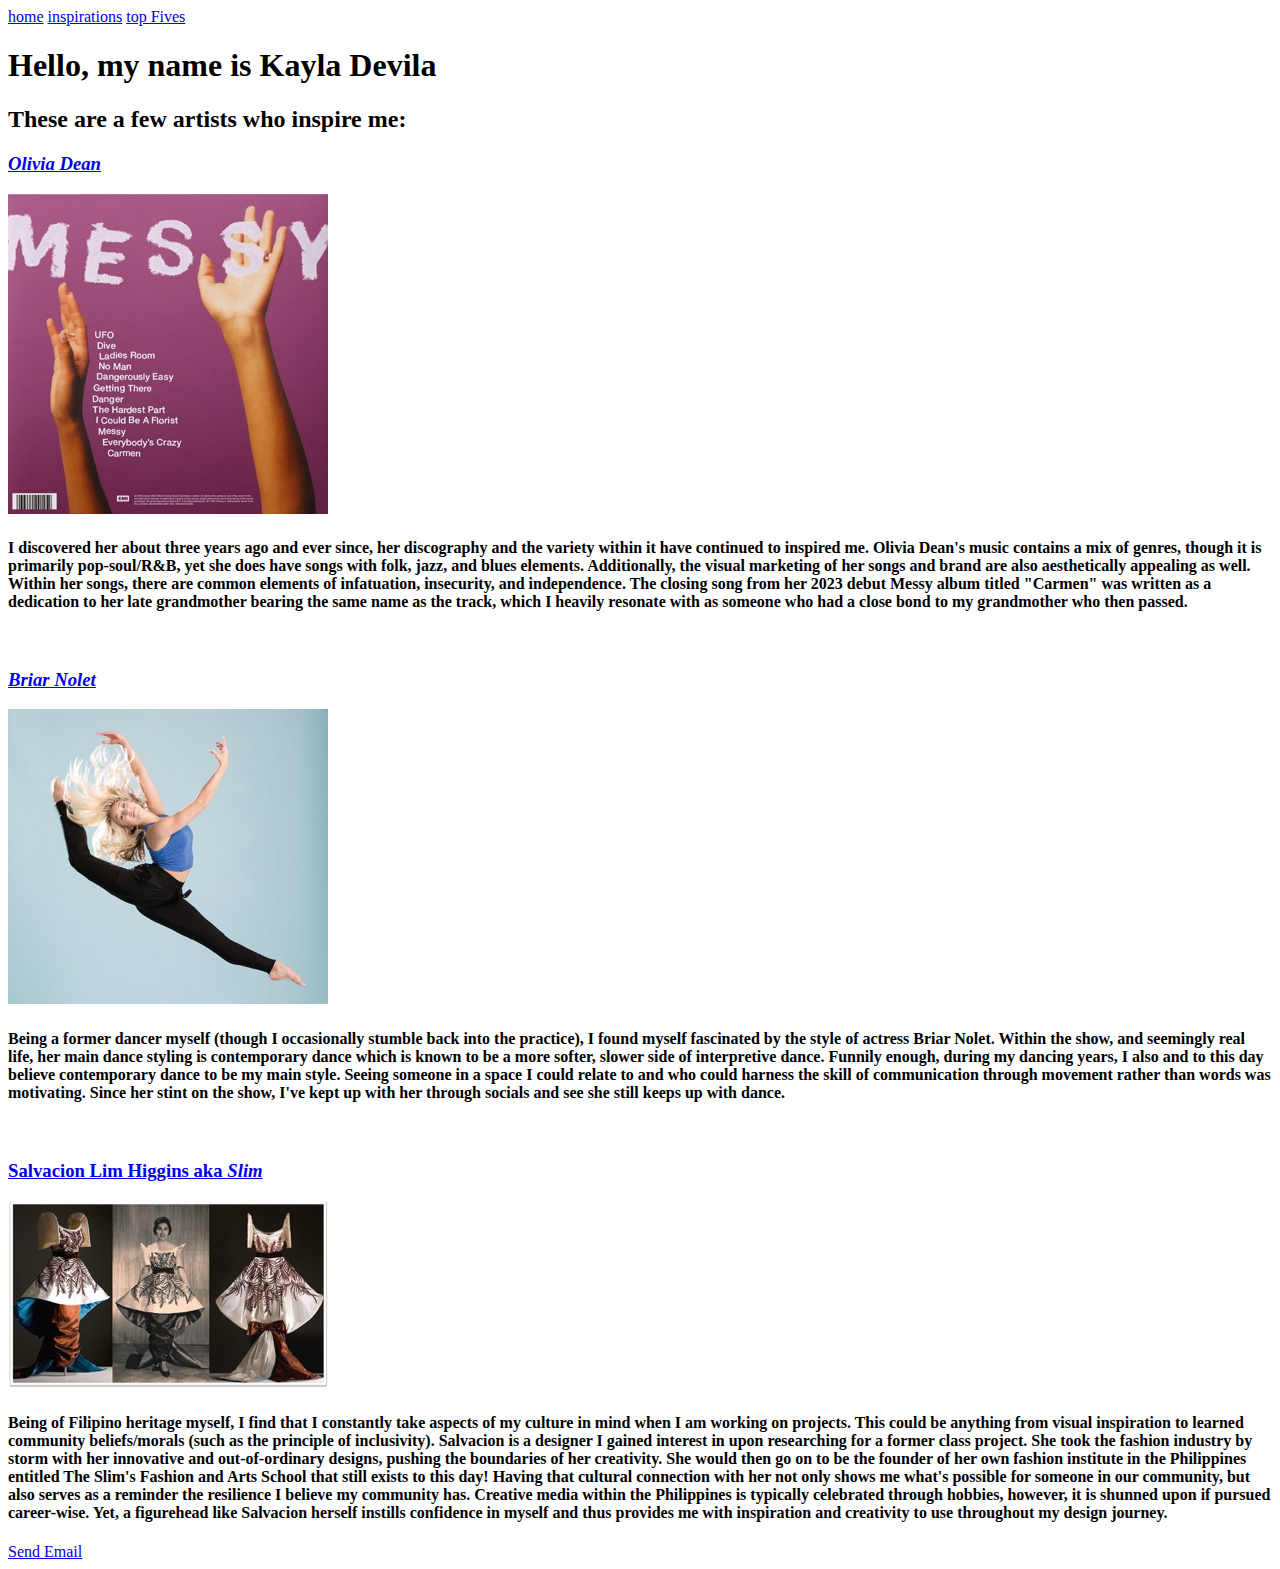
==== kayla_devila_inspirationPage2/inspiration.html @ b459fa9f "commit" ====
<!DOCTYPE html>
<html lang="en">
<head>
        <meta charset="UTF-8">
        <title>Artists who Inspire My Creativity</title>
 </head>
    <body>
<header>
    <nav>
        <a href="../index.html">home</a>
        <a href="inspiration.html">inspirations</a>
        <a href="../kayla_devila_topFivePage2/topFive.html">top Fives</a>
    </nav>
<h1>Hello, my name is Kayla Devila</h1>
</header>

<h2>These are a few artists who inspire me:</h2>
        <a href="https://music.youtube.com/playlist?list=OLAK5uy_k61Xk8gxpYwTb9NeJIfIQojHG-gYarBp8"><h3><em>Olivia Dean</em></h3></a>
            <img src="img/messy.jpeg" alt="Olivia Dean 'Messy' album track list with artist's hands reaching out against purple background">
             <h4>I discovered her about three years ago and ever since, her discography and the variety within it have continued to inspired me. Olivia Dean's music
                contains a mix of genres, though it is primarily pop-soul/R&B, yet she does have songs with folk, jazz, and blues elements. Additionally, the visual
                marketing of her songs and brand are also aesthetically appealing as well. Within her songs, there are common elements of infatuation, insecurity, and independence.
                The closing song from her 2023 debut Messy album titled "Carmen" was written as a dedication to her late grandmother bearing the same name as the track, which I heavily
                resonate with as someone who had a close bond to my grandmother who then passed. </h4>
        <br>
        <a href="https://www.instagram.com/briarnolet/"><h3><em>Briar Nolet</em></h3></a>

            <img src="img/briar.jpeg" alt="Briar Nolet photographed in contemporary jump pose against blue background">
             <h4>Being a former dancer myself (though I occasionally stumble back into the practice), I found myself fascinated by the
                style of actress Briar Nolet. Within the show, and seemingly real life, her main dance styling is contemporary dance
                which is known to be a more softer, slower side of interpretive dance. Funnily enough, during my dancing years, I also
                and to this day believe contemporary dance to be my main style. Seeing someone in a space I could relate to and who could
                harness the skill of communication through movement rather than words was motivating. Since her stint on the show, I've kept
                up with her through socials and see she still keeps up with dance.</h4>
        <br>
        <a href="https://www.slimsfashion.com/our-founder.html"><h3>Salvacion Lim Higgins aka <em>Slim</em></h3></a>

            <img src="img/dresses.jpeg" alt="Traditional Filipiniana dresses designed by Salvacion in a row of three">
             <h4>Being of Filipino heritage myself, I find that I constantly take aspects of my culture in mind when I am working on projects.
                This could be anything from visual inspiration to learned community beliefs/morals (such as the principle of inclusivity).
                Salvacion is a designer I gained interest in upon researching for a former class project. She took the fashion industry by storm
                with her innovative and out-of-ordinary designs, pushing the boundaries of her creativity. She would then go on to be the founder
                of her own fashion institute in the Philippines entitled The Slim's Fashion and Arts School that still exists to this day!
                Having that cultural connection with her not only shows me what's possible for someone in our community, but also serves as a reminder
                the resilience I believe my community has. Creative media within the Philippines is typically celebrated through hobbies, however, it is
                shunned upon if pursued career-wise. Yet, a figurehead like Salvacion herself instills confidence in myself and thus provides me with inspiration
                and creativity to use throughout my design journey.</h4>

<footer>
    <a href="mailto:kdevila@sfsu.edu">Send Email</a>
</footer>
    </body>
</html>
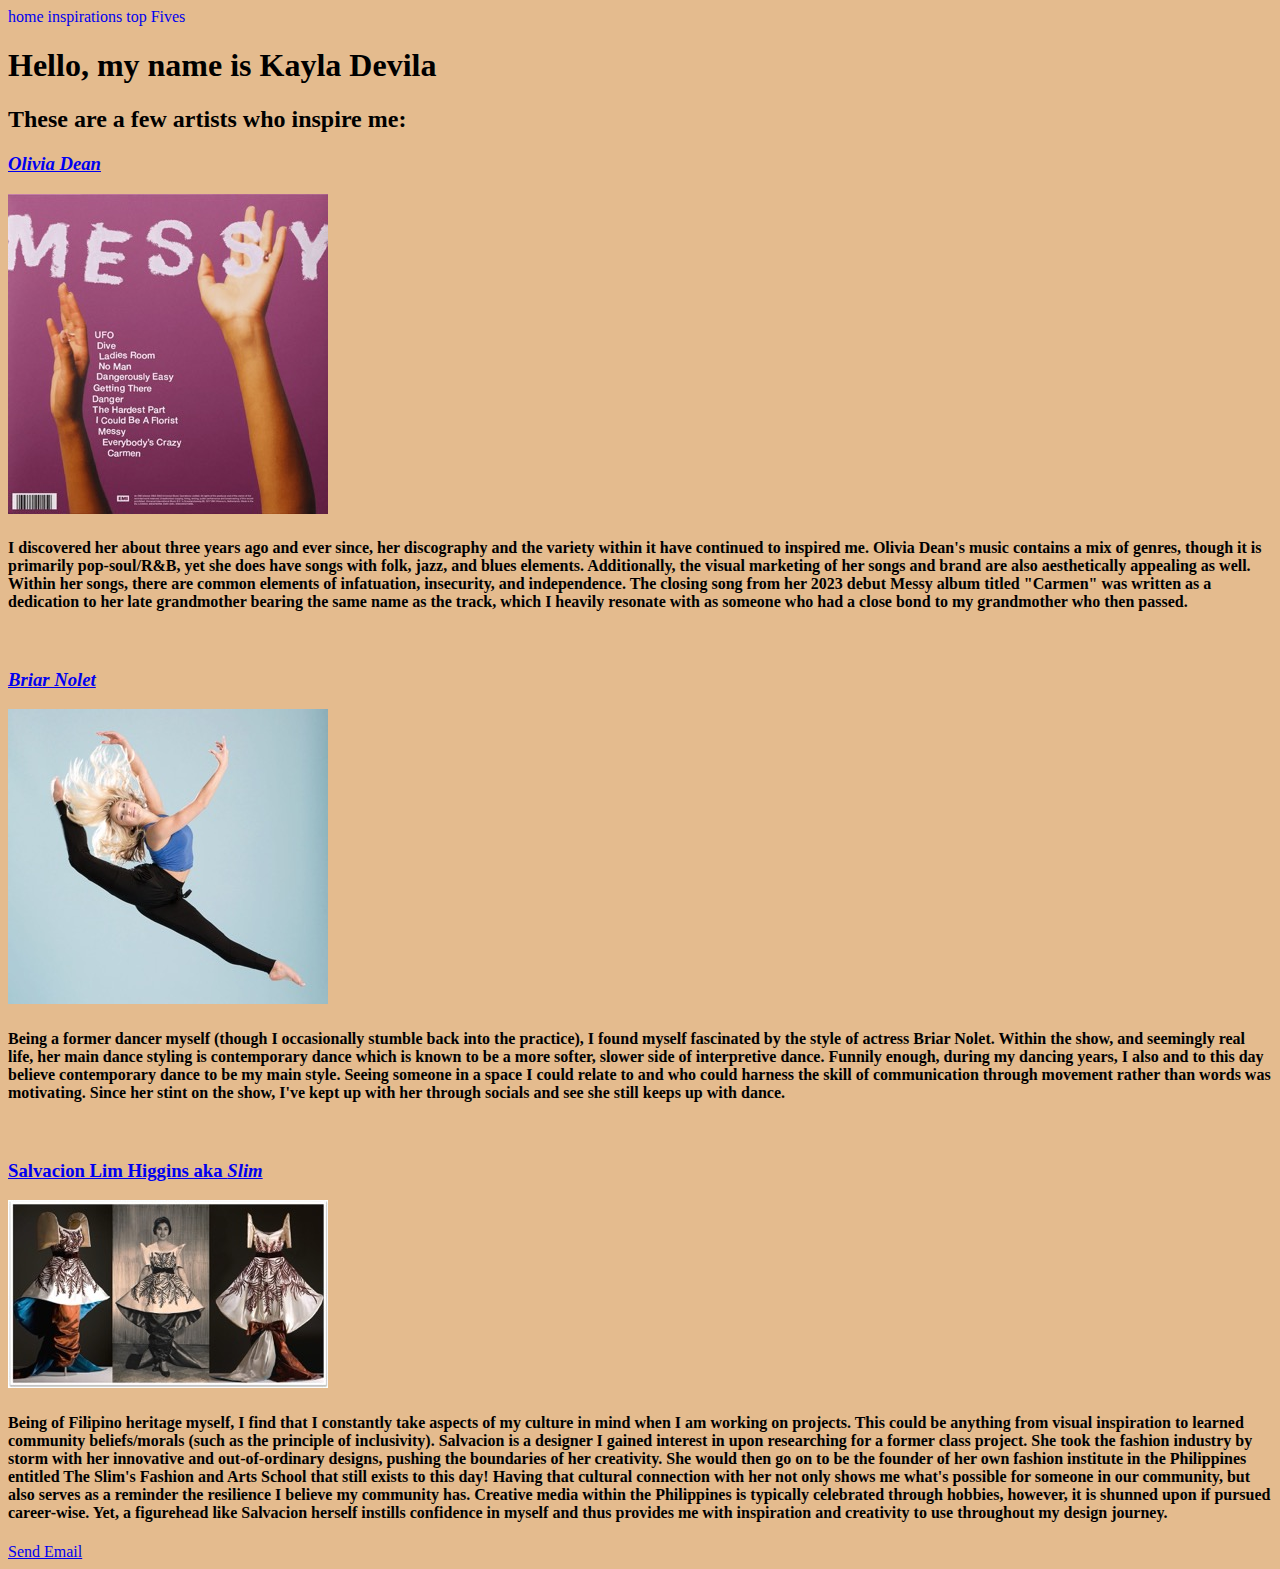
==== commit 34a64ff7: "commit" ====
--- a/kayla_devila_inspirationPage2/inspiration.html
+++ b/kayla_devila_inspirationPage2/inspiration.html
@@ -3,6 +3,7 @@
 <head>
         <meta charset="UTF-8">
         <title>Artists who Inspire My Creativity</title>
+        <link rel="stylesheet" href="../css/style.css">
  </head>
     <body>
 <header>
--- a/css/style.css
+++ b/css/style.css
@@ -0,0 +1,7 @@
+body{
+    background-color: #E4BB8E;
+}
+
+nav a{
+    text-decoration: none;
+}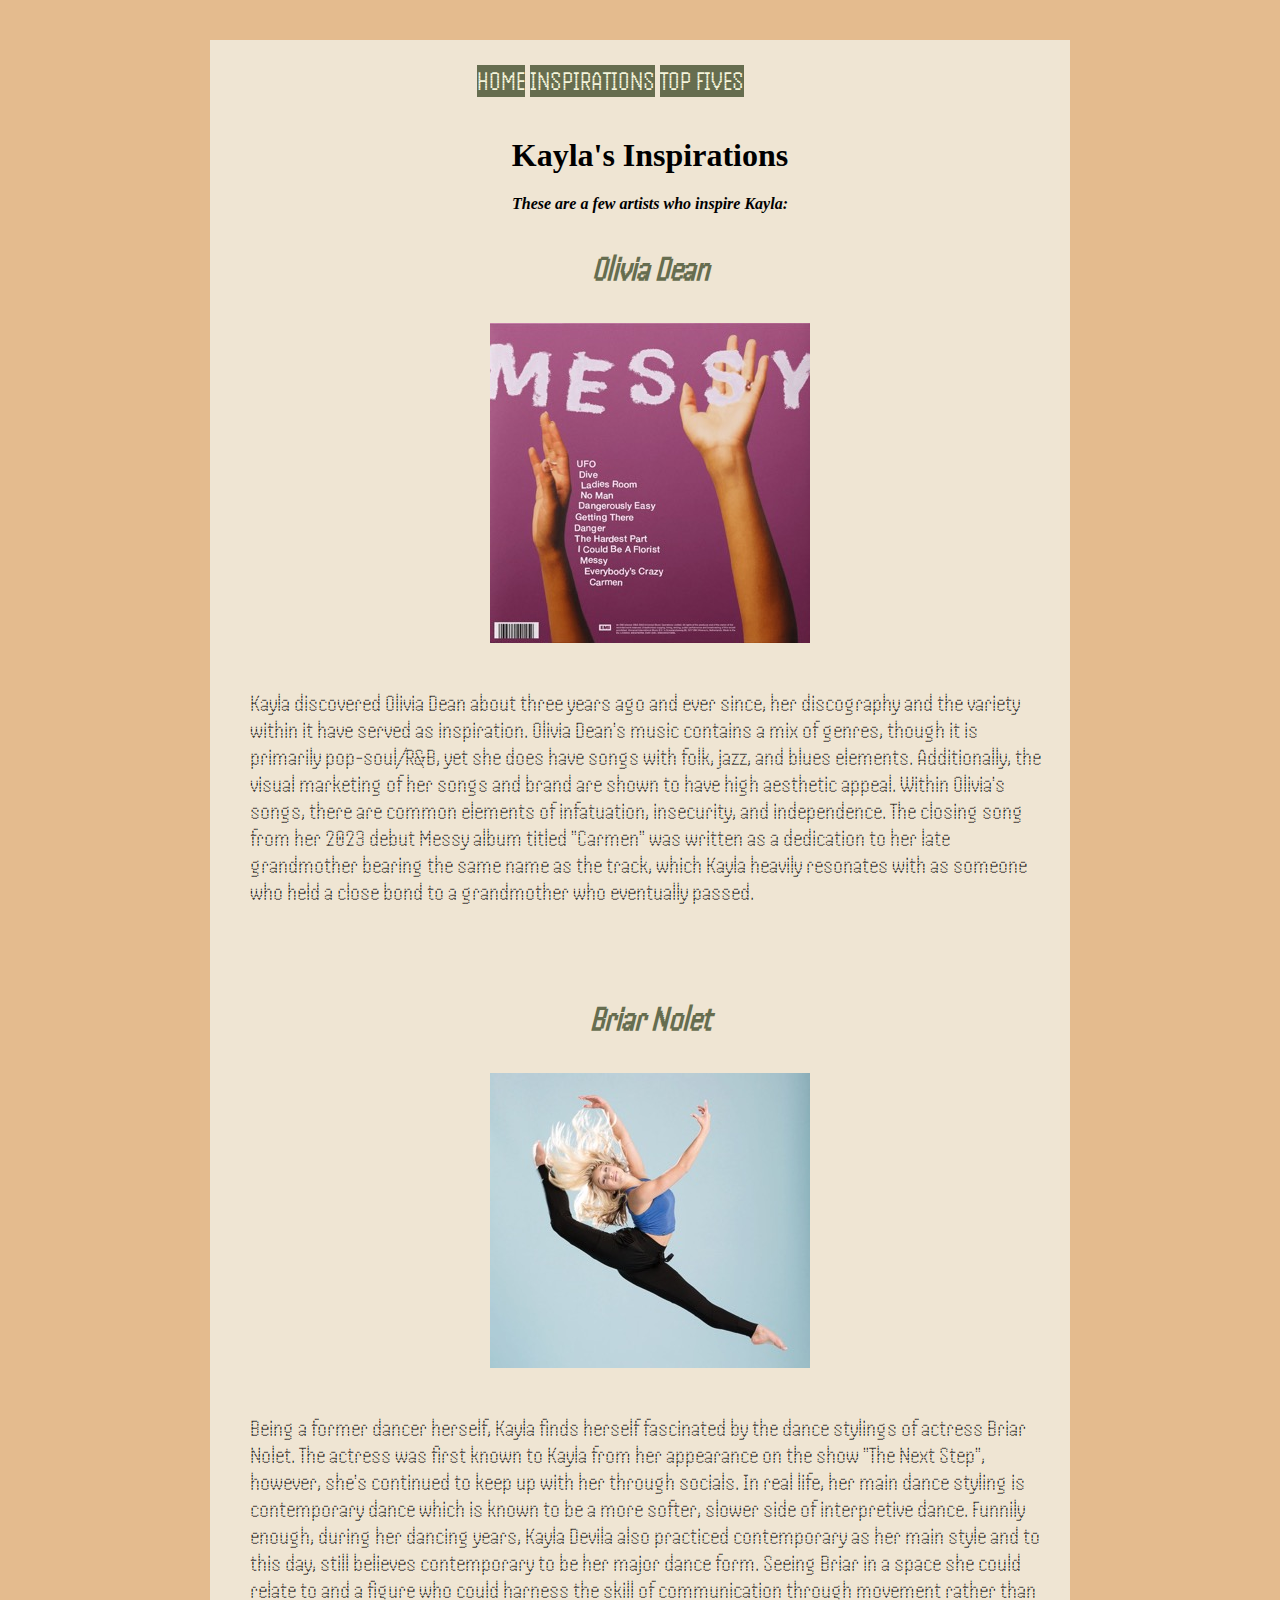
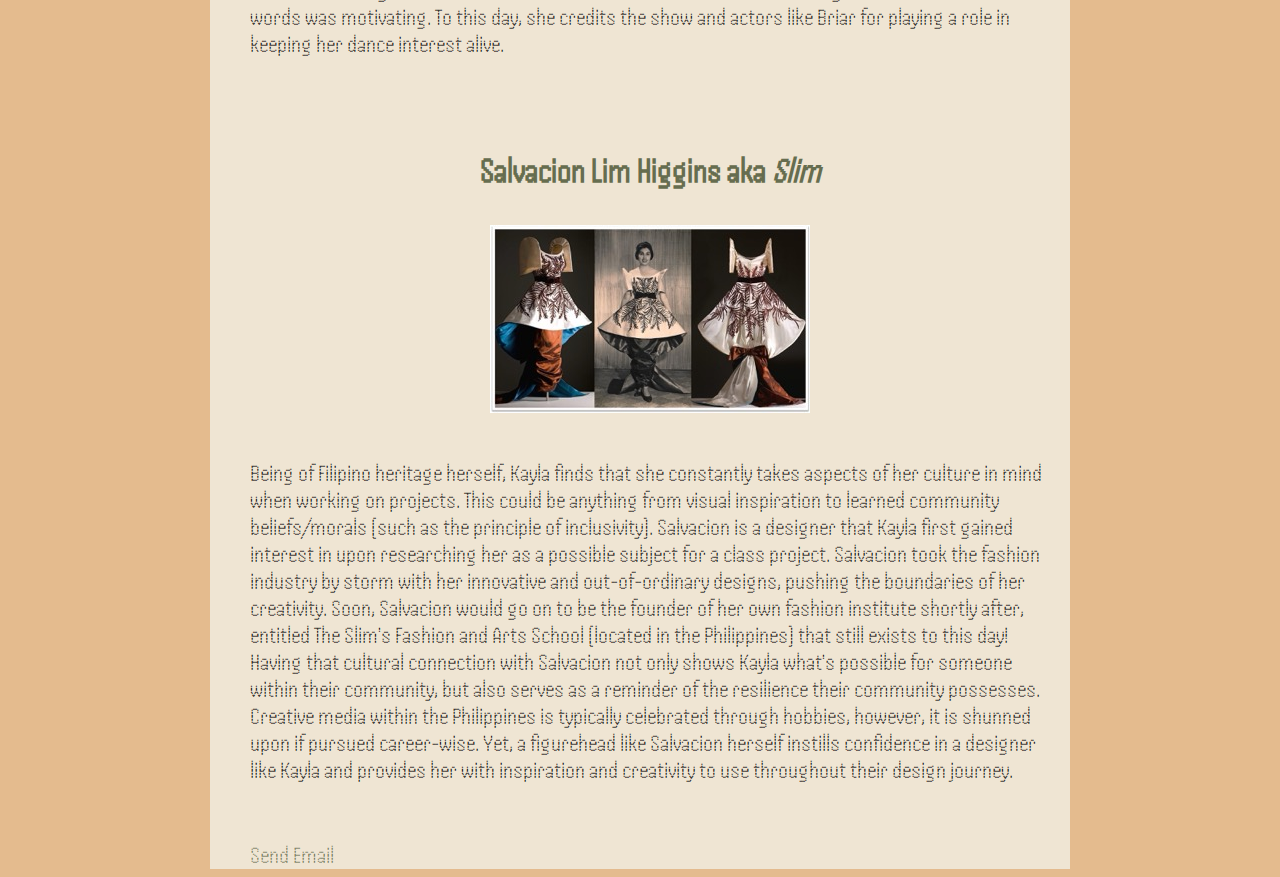
==== commit 8ad702ec: "commit" ====
--- a/kayla_devila_inspirationPage2/inspiration.html
+++ b/kayla_devila_inspirationPage2/inspiration.html
@@ -4,51 +4,64 @@
         <meta charset="UTF-8">
         <title>Artists who Inspire My Creativity</title>
         <link rel="stylesheet" href="../css/style.css">
+        <link rel="stylesheet" href="css/style.css">
+    <link rel="preconnect" href="https://fonts.googleapis.com">
+    <link rel="preconnect" href="https://fonts.gstatic.com" crossorigin>
+    <link href="https://fonts.googleapis.com/css2?family=Handjet:wght@100..900&display=swap" rel="stylesheet">
  </head>
     <body>
+<div class="panel">
 <header>
     <nav>
         <a href="../index.html">home</a>
         <a href="inspiration.html">inspirations</a>
         <a href="../kayla_devila_topFivePage2/topFive.html">top Fives</a>
     </nav>
-<h1>Hello, my name is Kayla Devila</h1>
+<h1>Kayla's Inspirations</h1>
 </header>
 
-<h2>These are a few artists who inspire me:</h2>
-        <a href="https://music.youtube.com/playlist?list=OLAK5uy_k61Xk8gxpYwTb9NeJIfIQojHG-gYarBp8"><h3><em>Olivia Dean</em></h3></a>
+<h2><em><center>These are a few artists who inspire Kayla:</center></em></h2>
+
+<div class="imgc">
+        <a class="inspo" href="https://music.youtube.com/playlist?list=OLAK5uy_k61Xk8gxpYwTb9NeJIfIQojHG-gYarBp8"><h3><em>Olivia Dean</em></h3></a>
             <img src="img/messy.jpeg" alt="Olivia Dean 'Messy' album track list with artist's hands reaching out against purple background">
-             <h4>I discovered her about three years ago and ever since, her discography and the variety within it have continued to inspired me. Olivia Dean's music
+    </div>
+             <h5>Kayla discovered Olivia Dean about three years ago and ever since, her discography and the variety within it have served as inspiration. Olivia Dean's music
                 contains a mix of genres, though it is primarily pop-soul/R&B, yet she does have songs with folk, jazz, and blues elements. Additionally, the visual
-                marketing of her songs and brand are also aesthetically appealing as well. Within her songs, there are common elements of infatuation, insecurity, and independence.
-                The closing song from her 2023 debut Messy album titled "Carmen" was written as a dedication to her late grandmother bearing the same name as the track, which I heavily
-                resonate with as someone who had a close bond to my grandmother who then passed. </h4>
+                marketing of her songs and brand are shown to have high aesthetic appeal. Within Olivia's songs, there are common elements of infatuation, insecurity, and independence.
+                The closing song from her 2023 debut Messy album titled "Carmen" was written as a dedication to her late grandmother bearing the same name as the track, which Kayla heavily
+                resonates with as someone who held a close bond to a grandmother who eventually passed. </h5>
+                <br>
+    
+<div class="imgc">
+        <a class="inspo" href="https://www.instagram.com/briarnolet/"><h3><em>Briar Nolet</em></h3></a>
+            <img src="img/briar.jpeg" alt="Briar Nolet photographed in contemporary jump pose against blue background">
+     </div>
+             <h5>Being a former dancer herself, Kayla finds herself fascinated by the dance stylings of actress Briar Nolet. The actress was first known to Kayla from her appearance on the show "The Next Step",
+                however, she's continued to keep up with her through socials. In real life, her main dance styling is contemporary dance
+                which is known to be a more softer, slower side of interpretive dance. Funnily enough, during her dancing years, Kayla Devila also practiced contemporary as her main style and to this day, still
+                believes contemporary to be her major dance form. Seeing Briar in a space she could relate to and a figure who could
+                harness the skill of communication through movement rather than words was motivating. To this day, she credits the show and actors like Briar for playing a role in keeping her dance interest alive.</h5>
         <br>
-        <a href="https://www.instagram.com/briarnolet/"><h3><em>Briar Nolet</em></h3></a>
 
-            <img src="img/briar.jpeg" alt="Briar Nolet photographed in contemporary jump pose against blue background">
-             <h4>Being a former dancer myself (though I occasionally stumble back into the practice), I found myself fascinated by the
-                style of actress Briar Nolet. Within the show, and seemingly real life, her main dance styling is contemporary dance
-                which is known to be a more softer, slower side of interpretive dance. Funnily enough, during my dancing years, I also
-                and to this day believe contemporary dance to be my main style. Seeing someone in a space I could relate to and who could
-                harness the skill of communication through movement rather than words was motivating. Since her stint on the show, I've kept
-                up with her through socials and see she still keeps up with dance.</h4>
-        <br>
-        <a href="https://www.slimsfashion.com/our-founder.html"><h3>Salvacion Lim Higgins aka <em>Slim</em></h3></a>
-
+<div class="imgc">
+        <a class="inspo" href="https://www.slimsfashion.com/our-founder.html"><h3>Salvacion Lim Higgins aka <em>Slim</em></h3></a>
             <img src="img/dresses.jpeg" alt="Traditional Filipiniana dresses designed by Salvacion in a row of three">
-             <h4>Being of Filipino heritage myself, I find that I constantly take aspects of my culture in mind when I am working on projects.
+    </div>
+             <h5>Being of Filipino heritage herself, Kayla finds that she constantly takes aspects of her culture in mind when working on projects.
                 This could be anything from visual inspiration to learned community beliefs/morals (such as the principle of inclusivity).
-                Salvacion is a designer I gained interest in upon researching for a former class project. She took the fashion industry by storm
-                with her innovative and out-of-ordinary designs, pushing the boundaries of her creativity. She would then go on to be the founder
-                of her own fashion institute in the Philippines entitled The Slim's Fashion and Arts School that still exists to this day!
-                Having that cultural connection with her not only shows me what's possible for someone in our community, but also serves as a reminder
-                the resilience I believe my community has. Creative media within the Philippines is typically celebrated through hobbies, however, it is
-                shunned upon if pursued career-wise. Yet, a figurehead like Salvacion herself instills confidence in myself and thus provides me with inspiration
-                and creativity to use throughout my design journey.</h4>
+                Salvacion is a designer that Kayla first gained interest in upon researching her as a possible subject for a class project. Salvacion took the fashion industry by storm
+                with her innovative and out-of-ordinary designs, pushing the boundaries of her creativity. Soon, Salvacion would go on to be the founder
+                of her own fashion institute shortly after, entitled The Slim's Fashion and Arts School (located in the Philippines) that still exists to this day!
+                Having that cultural connection with Salvacion not only shows Kayla what's possible for someone within their community, but also serves as a reminder
+                of the resilience their community possesses. Creative media within the Philippines is typically celebrated through hobbies, however, it is
+                shunned upon if pursued career-wise. Yet, a figurehead like Salvacion herself instills confidence in a designer like Kayla and provides her with inspiration
+                and creativity to use throughout their design journey.</h5>
+<br>
 
 <footer>
-    <a href="mailto:kdevila@sfsu.edu">Send Email</a>
+    <a class="foot" href="mailto:kdevila@sfsu.edu">Send Email</a>
 </footer>
+</div>
     </body>
 </html>--- a/css/style.css
+++ b/css/style.css
@@ -1,7 +1,91 @@
+
 body{
     background-color: #E4BB8E;
 }
 
+/*NAVIGATION*/
+nav{
+/*font look*/
+    font-family: "Handjet", sans-serif;
+    font-weight: 400;
+    font-style: normal;
+    text-align: center;
+    font-size: 28px;
+    text-transform: uppercase;
+/*visual adjustments*/
+    top: 0%;
+    margin: auto;
+    width: 100%;
+    padding-top: 25px;
+    margin: 40px 10px 40px 10px;
+    max-width: 700px;
+}
 nav a{
+    display: flex-box;
+    background-color: #666D4F;
     text-decoration: none;
-}+    color:beige;
+    
+}
+ul{
+list-style-type: none;
+}
+
+li{
+display: inline;
+}
+/*NAVIGATION*/
+
+
+/*div panel background*/
+.panel{
+    background-color:#efe5d3;
+    margin:auto;
+    padding-left: 40px;
+    padding-right: 20px;
+    max-width: 800px;
+}
+
+/*to center images*/
+.imgc{
+text-align: center;
+}
+
+/*gif*/
+.gif{
+display:inline-block;
+max-width: 40px;
+}
+
+/*text on page*/
+h1{
+text-align: center;
+}
+
+h2{
+font-size: 16px;
+}
+
+h5{
+    font-family: "Handjet", sans-serif;
+    font-weight: 300;
+    font-size: 24px;
+    font-style: normal;
+}
+
+.foot{
+font-family: "Handjet", sans-serif;
+font-weight: 300;
+font-size: 24px;
+text-decoration: none;
+color: #666D4F;
+}
+
+/*inspiration images*/
+.inspo{
+font-family: "Handjet", sans-serif;
+font-weight: 600;
+font-size: 30px;
+text-decoration: none;
+color: #666D4F;
+}
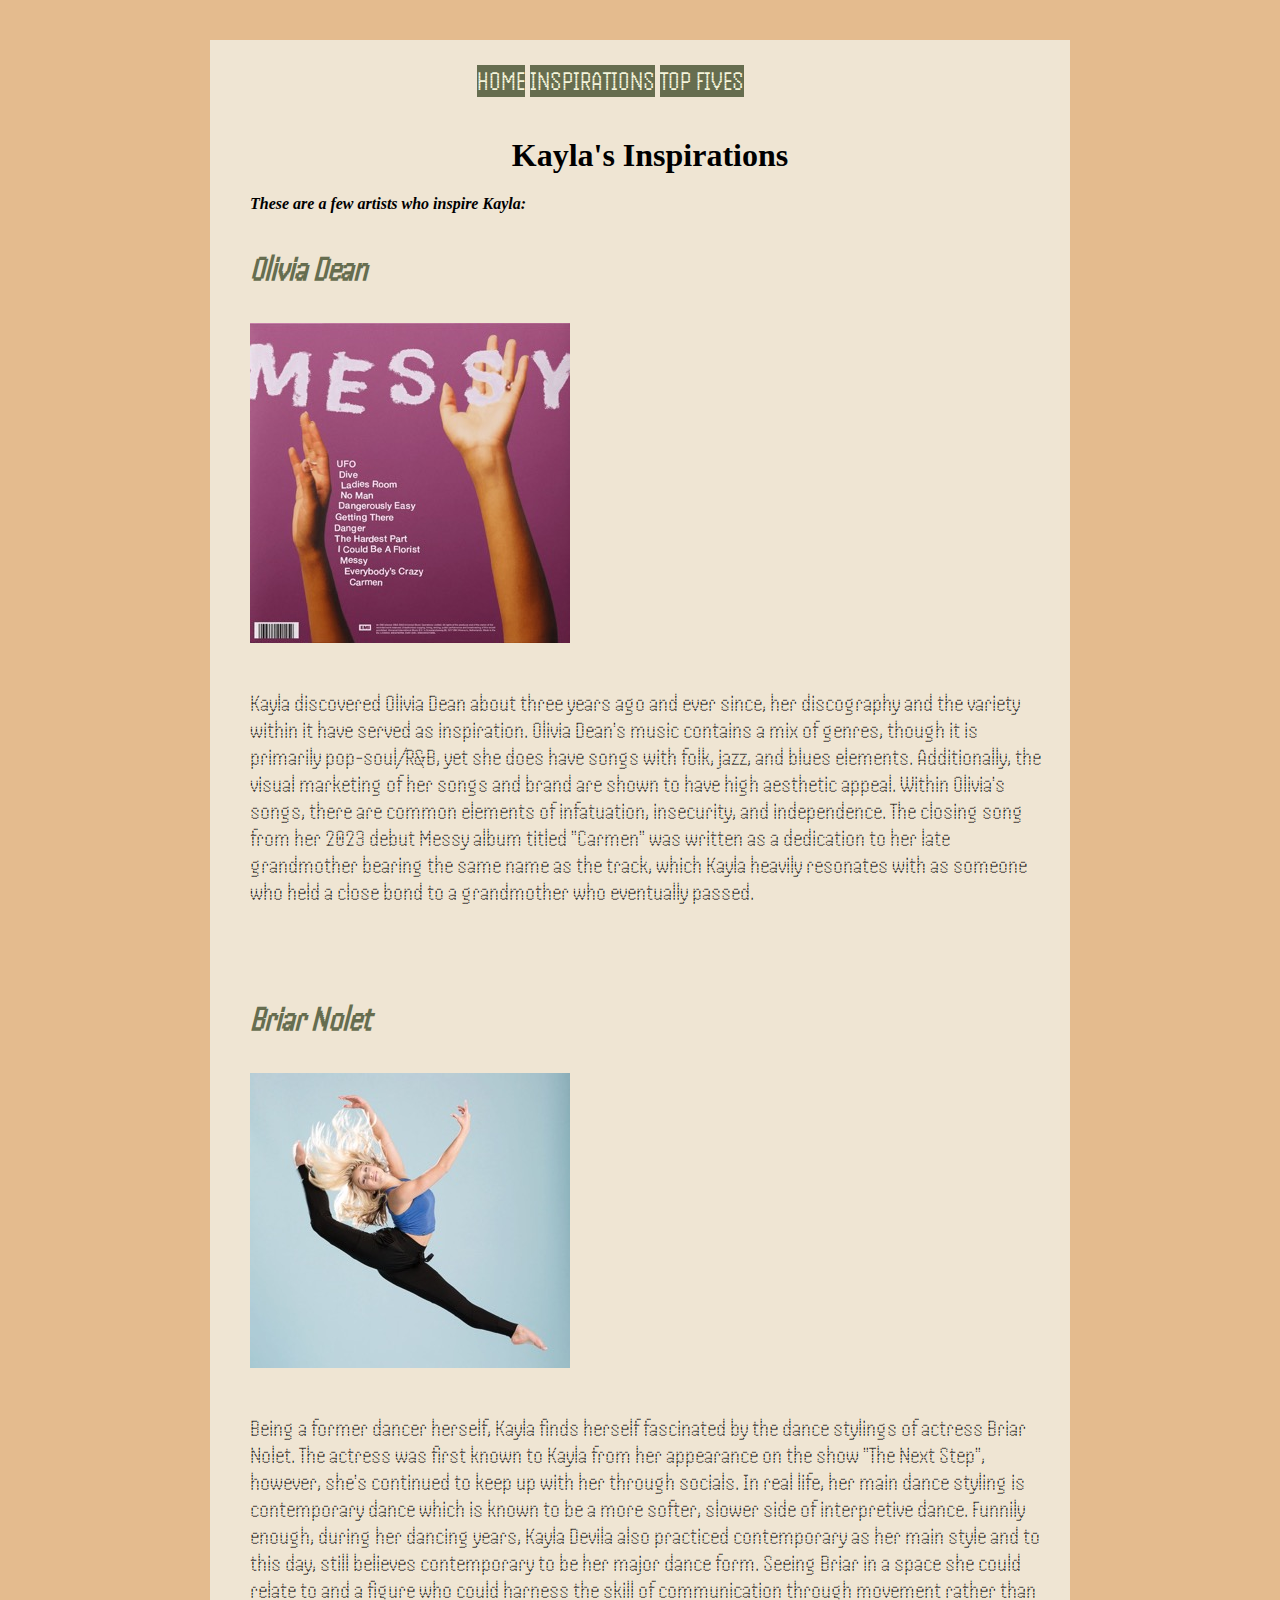
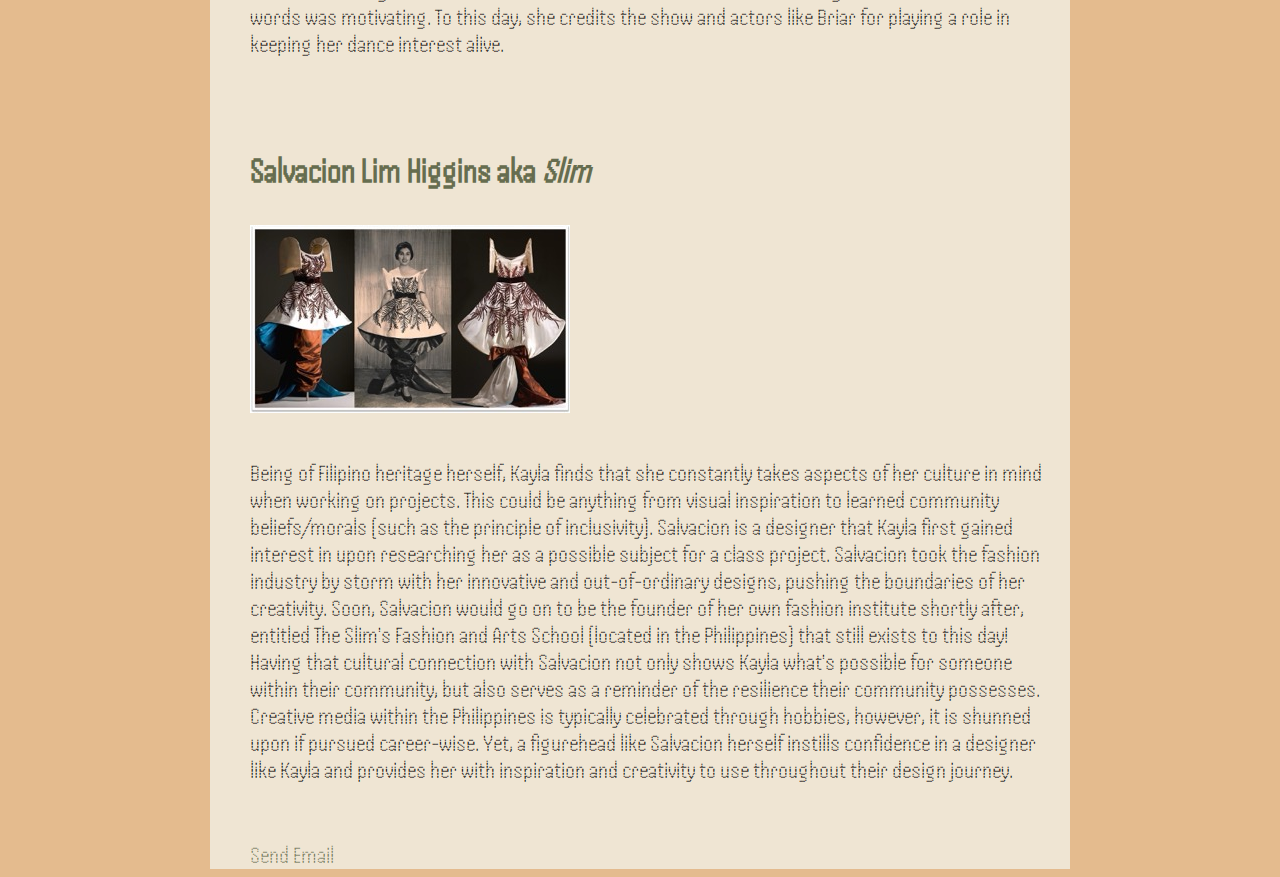
==== commit c8420b03: "commit" ====
--- a/kayla_devila_inspirationPage2/inspiration.html
+++ b/kayla_devila_inspirationPage2/inspiration.html
@@ -1,53 +1,59 @@
 <!DOCTYPE html>
 <html lang="en">
 <head>
-        <meta charset="UTF-8">
-        <title>Artists who Inspire My Creativity</title>
-        <link rel="stylesheet" href="../css/style.css">
-        <link rel="stylesheet" href="css/style.css">
+    <meta charset="UTF-8">
+    <title>Kayla's Inspirations</title>
+    <link rel="stylesheet" href="../css/style.css">
+    <link rel="stylesheet" href="css/style.css">
     <link rel="preconnect" href="https://fonts.googleapis.com">
     <link rel="preconnect" href="https://fonts.gstatic.com" crossorigin>
     <link href="https://fonts.googleapis.com/css2?family=Handjet:wght@100..900&display=swap" rel="stylesheet">
  </head>
-    <body>
+
+<body>
 <div class="panel">
+<nav>
+    <a href="../index.html">home</a>
+    <a href="inspiration.html">inspirations</a>
+    <a href="../kayla_devila_topFivePage2/topFive.html">top Fives</a>
+</nav>
+
 <header>
-    <nav>
-        <a href="../index.html">home</a>
-        <a href="inspiration.html">inspirations</a>
-        <a href="../kayla_devila_topFivePage2/topFive.html">top Fives</a>
-    </nav>
 <h1>Kayla's Inspirations</h1>
+<h2><em>These are a few artists who inspire Kayla:</em></h2>
 </header>
 
-<h2><em><center>These are a few artists who inspire Kayla:</center></em></h2>
+<div class="pad-ins">
+        <section>
+        <a class="inspo" href="https://music.youtube.com/playlist?list=OLAK5uy_k61Xk8gxpYwTb9NeJIfIQojHG-gYarBp8"><h3><em>Olivia Dean</em></h3></a>
+            <img src="img/messy.jpeg" alt="Olivia Dean 'Messy' album track list with artist's hands reaching out against purple background" class="artists">
 
-<div class="imgc">
-        <a class="inspo" href="https://music.youtube.com/playlist?list=OLAK5uy_k61Xk8gxpYwTb9NeJIfIQojHG-gYarBp8"><h3><em>Olivia Dean</em></h3></a>
-            <img src="img/messy.jpeg" alt="Olivia Dean 'Messy' album track list with artist's hands reaching out against purple background">
-    </div>
              <h5>Kayla discovered Olivia Dean about three years ago and ever since, her discography and the variety within it have served as inspiration. Olivia Dean's music
                 contains a mix of genres, though it is primarily pop-soul/R&B, yet she does have songs with folk, jazz, and blues elements. Additionally, the visual
                 marketing of her songs and brand are shown to have high aesthetic appeal. Within Olivia's songs, there are common elements of infatuation, insecurity, and independence.
                 The closing song from her 2023 debut Messy album titled "Carmen" was written as a dedication to her late grandmother bearing the same name as the track, which Kayla heavily
                 resonates with as someone who held a close bond to a grandmother who eventually passed. </h5>
+        </section>
                 <br>
     
-<div class="imgc">
+<div class="pad-ins">
+        <section>
         <a class="inspo" href="https://www.instagram.com/briarnolet/"><h3><em>Briar Nolet</em></h3></a>
-            <img src="img/briar.jpeg" alt="Briar Nolet photographed in contemporary jump pose against blue background">
-     </div>
+            <img src="img/briar.jpeg" alt="Briar Nolet photographed in contemporary jump pose against blue background" class="artists">
+</div>
              <h5>Being a former dancer herself, Kayla finds herself fascinated by the dance stylings of actress Briar Nolet. The actress was first known to Kayla from her appearance on the show "The Next Step",
                 however, she's continued to keep up with her through socials. In real life, her main dance styling is contemporary dance
                 which is known to be a more softer, slower side of interpretive dance. Funnily enough, during her dancing years, Kayla Devila also practiced contemporary as her main style and to this day, still
                 believes contemporary to be her major dance form. Seeing Briar in a space she could relate to and a figure who could
                 harness the skill of communication through movement rather than words was motivating. To this day, she credits the show and actors like Briar for playing a role in keeping her dance interest alive.</h5>
+                </section>
         <br>
 
-<div class="imgc">
+<div class="pad-ins">
+        <section>
         <a class="inspo" href="https://www.slimsfashion.com/our-founder.html"><h3>Salvacion Lim Higgins aka <em>Slim</em></h3></a>
-            <img src="img/dresses.jpeg" alt="Traditional Filipiniana dresses designed by Salvacion in a row of three">
-    </div>
+            <img src="img/dresses.jpeg" alt="Traditional Filipiniana dresses designed by Salvacion in a row of three" class="artists">
+</div>
              <h5>Being of Filipino heritage herself, Kayla finds that she constantly takes aspects of her culture in mind when working on projects.
                 This could be anything from visual inspiration to learned community beliefs/morals (such as the principle of inclusivity).
                 Salvacion is a designer that Kayla first gained interest in upon researching her as a possible subject for a class project. Salvacion took the fashion industry by storm
@@ -57,6 +63,7 @@
                 of the resilience their community possesses. Creative media within the Philippines is typically celebrated through hobbies, however, it is
                 shunned upon if pursued career-wise. Yet, a figurehead like Salvacion herself instills confidence in a designer like Kayla and provides her with inspiration
                 and creativity to use throughout their design journey.</h5>
+        </section>
 <br>
 
 <footer>
--- a/css/style.css
+++ b/css/style.css
@@ -53,8 +53,8 @@
 
 /*gif*/
 .gif{
-display:inline-block;
-max-width: 40px;
+display:inline-flexbox;
+max-width: 53%;
 }
 
 /*text on page*/
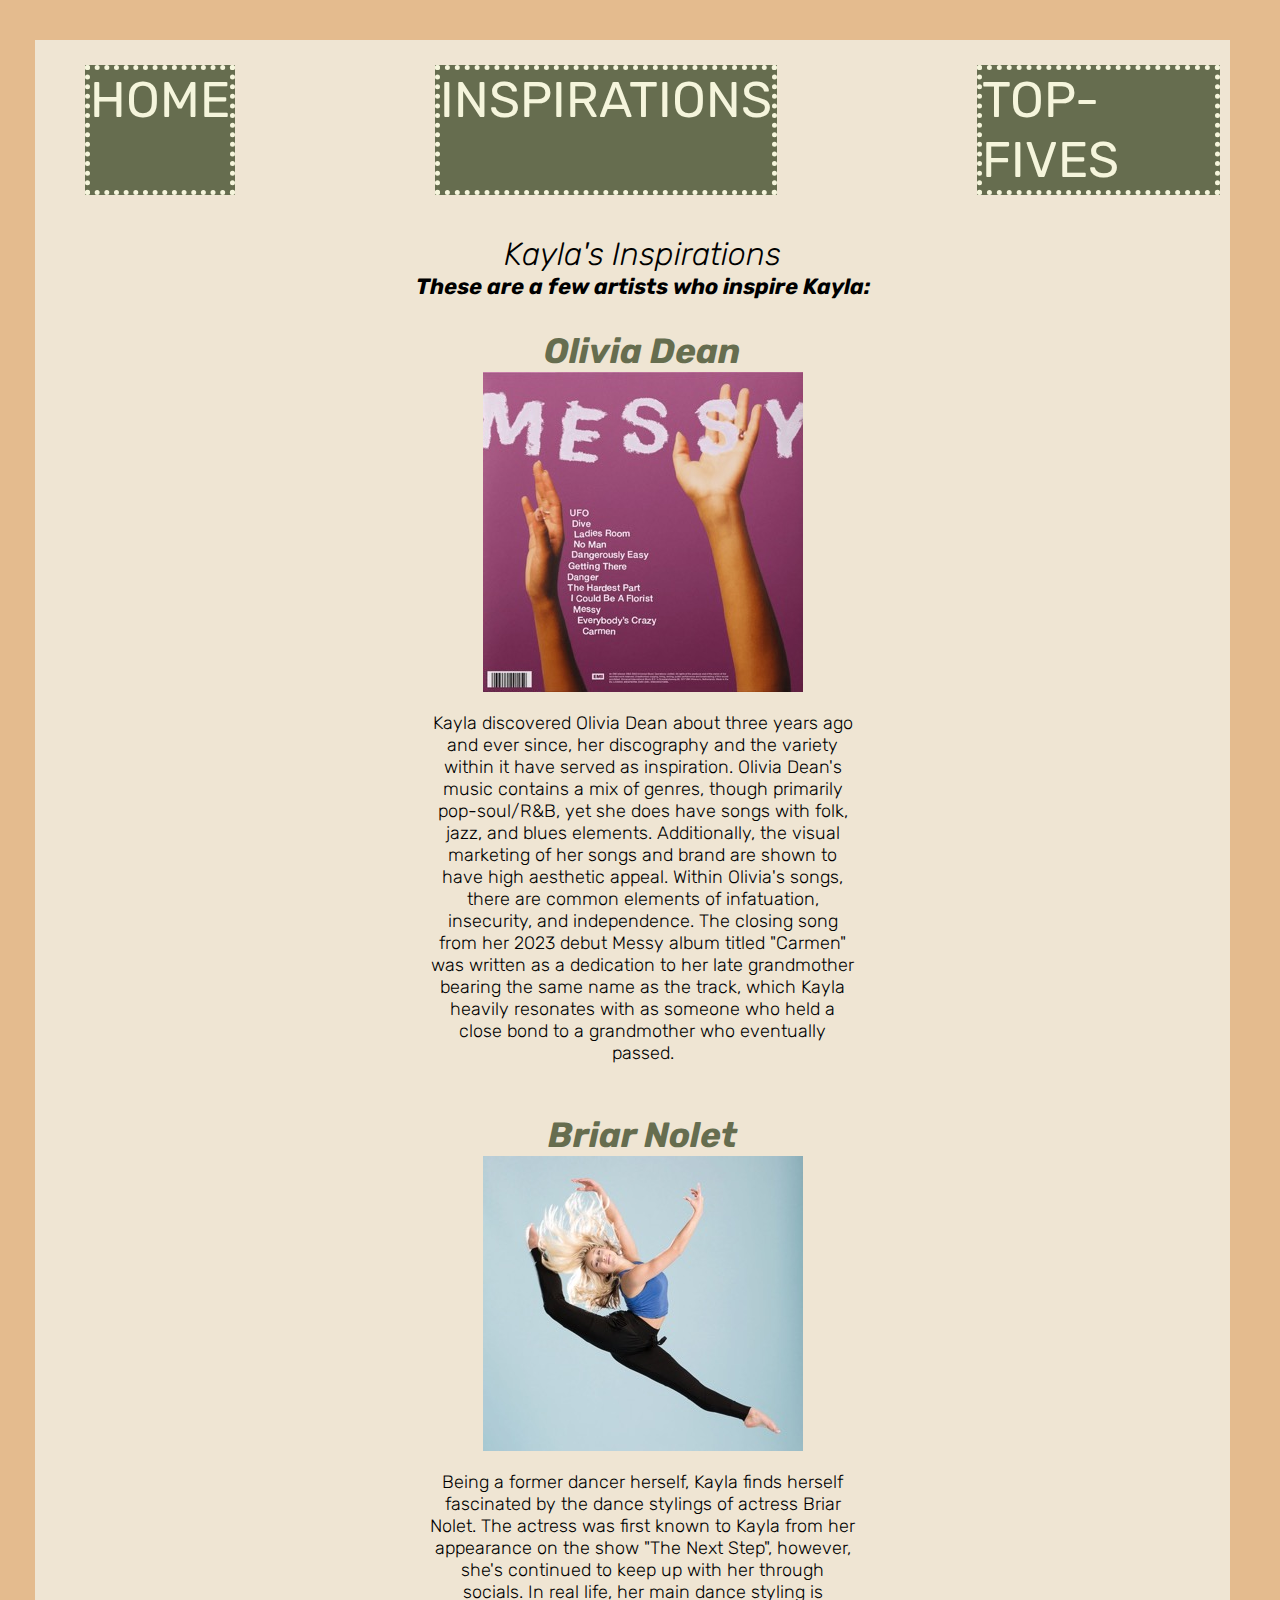
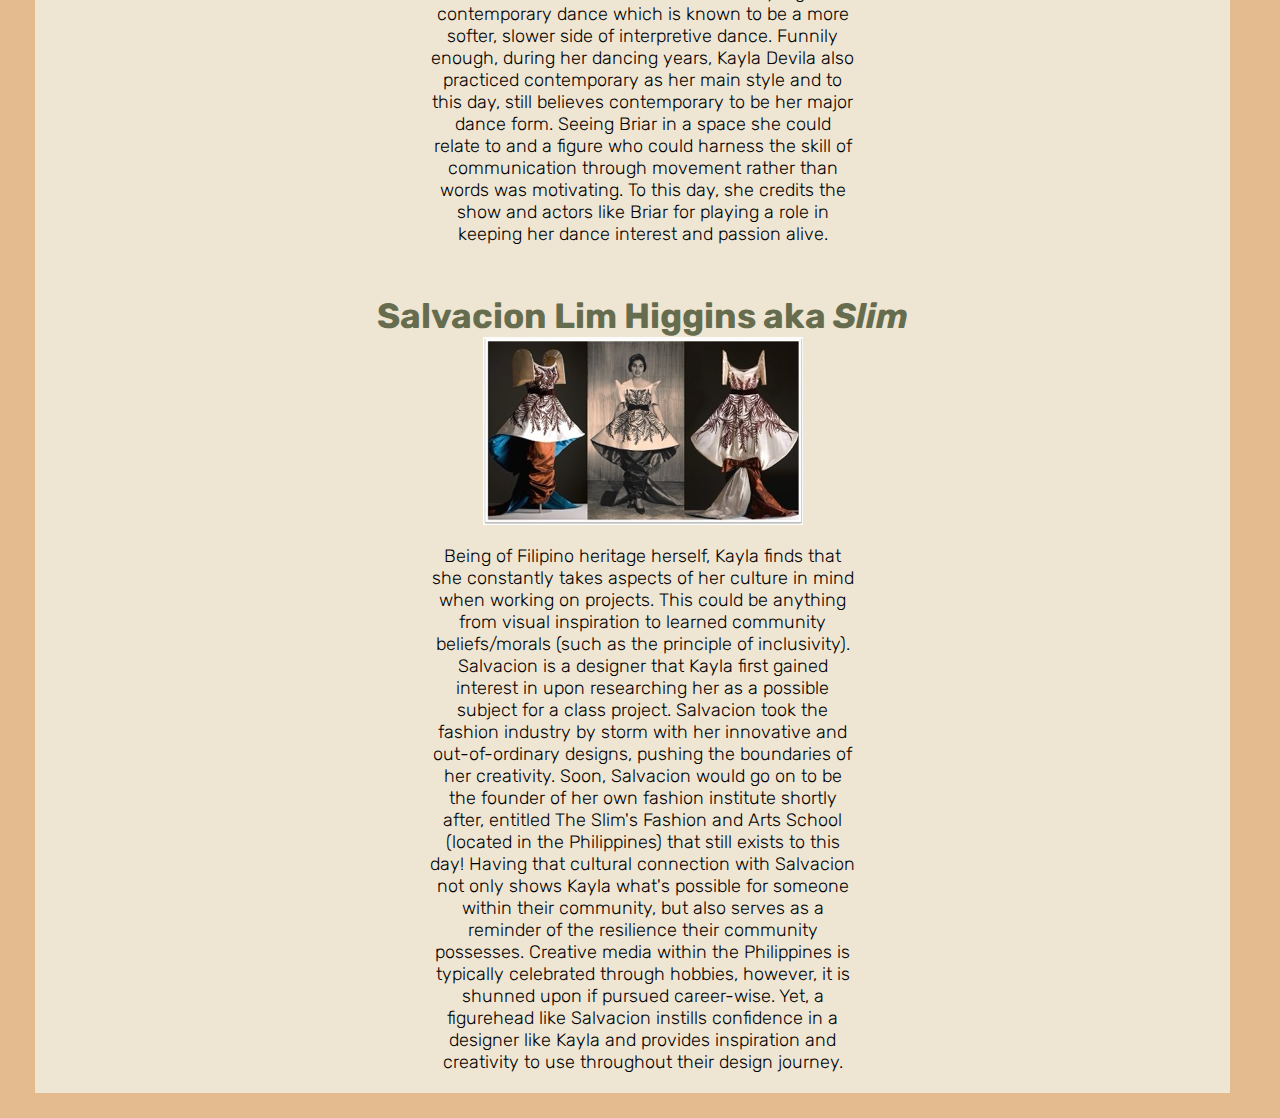
==== commit 97673f1a: "commit" ====
--- a/kayla_devila_inspirationPage2/inspiration.html
+++ b/kayla_devila_inspirationPage2/inspiration.html
@@ -4,71 +4,59 @@
     <meta charset="UTF-8">
     <title>Kayla's Inspirations</title>
     <link rel="stylesheet" href="../css/style.css">
-    <link rel="stylesheet" href="css/style.css">
     <link rel="preconnect" href="https://fonts.googleapis.com">
     <link rel="preconnect" href="https://fonts.gstatic.com" crossorigin>
-    <link href="https://fonts.googleapis.com/css2?family=Handjet:wght@100..900&display=swap" rel="stylesheet">
- </head>
+    <link href="https://fonts.googleapis.com/css2?family=Rubik:ital,wght@0,300..900;1,300..900&display=swap" rel="stylesheet">
+</head>
 
 <body>
 <div class="panel">
 <nav>
     <a href="../index.html">home</a>
     <a href="inspiration.html">inspirations</a>
-    <a href="../kayla_devila_topFivePage2/topFive.html">top Fives</a>
+    <a href="../kayla_devila_topFivePage2/topFive.html">top-Fives</a>
 </nav>
 
 <header>
 <h1>Kayla's Inspirations</h1>
 <h2><em>These are a few artists who inspire Kayla:</em></h2>
 </header>
+    <section class="pad-ins">
+        <a class="inspo" href="https://music.youtube.com/playlist?list=OLAK5uy_k61Xk8gxpYwTb9NeJIfIQojHG-gYarBp8"><h3><em>Olivia Dean</em></h3></a>
+        <img src="img/messy.jpeg" alt="Olivia Dean 'Messy' album track list with artist's hands reaching out against purple background" class="artists">
+    <h5>Kayla discovered Olivia Dean about three years ago and ever since, her discography and the variety within it have served as inspiration. Olivia Dean's music
+        contains a mix of genres, though primarily pop-soul/R&B, yet she does have songs with folk, jazz, and blues elements. Additionally, the visual
+        marketing of her songs and brand are shown to have high aesthetic appeal. Within Olivia's songs, there are common elements of infatuation, insecurity, and independence.
+        The closing song from her 2023 debut Messy album titled "Carmen" was written as a dedication to her late grandmother bearing the same name as the track, which Kayla heavily
+        resonates with as someone who held a close bond to a grandmother who eventually passed. </h5>
+        </section>
+    
+    <section class="pad-ins">
+        <a class="inspo" href="https://www.instagram.com/briarnolet/"><h3><em>Briar Nolet</em></h3></a>
+        <img src="img/briar.jpeg" alt="Briar Nolet photographed in contemporary jump pose against blue background" class="artists">
 
-<div class="pad-ins">
-        <section>
-        <a class="inspo" href="https://music.youtube.com/playlist?list=OLAK5uy_k61Xk8gxpYwTb9NeJIfIQojHG-gYarBp8"><h3><em>Olivia Dean</em></h3></a>
-            <img src="img/messy.jpeg" alt="Olivia Dean 'Messy' album track list with artist's hands reaching out against purple background" class="artists">
+    <h5>Being a former dancer herself, Kayla finds herself fascinated by the dance stylings of actress Briar Nolet. The actress was first known to Kayla from her appearance on the show "The Next Step",
+        however, she's continued to keep up with her through socials. In real life, her main dance styling is contemporary dance
+        which is known to be a more softer, slower side of interpretive dance. Funnily enough, during her dancing years, Kayla Devila also practiced contemporary as her main style and to this day, still
+        believes contemporary to be her major dance form. Seeing Briar in a space she could relate to and a figure who could
+        harness the skill of communication through movement rather than words was motivating. To this day, she credits the show and actors like Briar for playing a role in keeping her dance interest and passion alive.</h5>
+        </section>
 
-             <h5>Kayla discovered Olivia Dean about three years ago and ever since, her discography and the variety within it have served as inspiration. Olivia Dean's music
-                contains a mix of genres, though it is primarily pop-soul/R&B, yet she does have songs with folk, jazz, and blues elements. Additionally, the visual
-                marketing of her songs and brand are shown to have high aesthetic appeal. Within Olivia's songs, there are common elements of infatuation, insecurity, and independence.
-                The closing song from her 2023 debut Messy album titled "Carmen" was written as a dedication to her late grandmother bearing the same name as the track, which Kayla heavily
-                resonates with as someone who held a close bond to a grandmother who eventually passed. </h5>
+    <section class="pad-ins">
+        <a class="inspo" href="https://www.slimsfashion.com/our-founder.html"><h3>Salvacion Lim Higgins aka <em>Slim</em></h3></a>
+        <img src="img/dresses.jpeg" alt="Traditional Filipiniana dresses designed by Salvacion in a row of three" class="artists">
+
+    <h5>Being of Filipino heritage herself, Kayla finds that she constantly takes aspects of her culture in mind when working on projects.
+        This could be anything from visual inspiration to learned community beliefs/morals (such as the principle of inclusivity).
+        Salvacion is a designer that Kayla first gained interest in upon researching her as a possible subject for a class project. Salvacion took the fashion industry by storm
+        with her innovative and out-of-ordinary designs, pushing the boundaries of her creativity. Soon, Salvacion would go on to be the founder
+        of her own fashion institute shortly after, entitled The Slim's Fashion and Arts School (located in the Philippines) that still exists to this day!
+        Having that cultural connection with Salvacion not only shows Kayla what's possible for someone within their community, but also serves as a reminder
+        of the resilience their community possesses. Creative media within the Philippines is typically celebrated through hobbies, however, it is
+        shunned upon if pursued career-wise. Yet, a figurehead like Salvacion instills confidence in a designer like Kayla and provides inspiration
+        and creativity to use throughout their design journey.</h5>
         </section>
-                <br>
-    
-<div class="pad-ins">
-        <section>
-        <a class="inspo" href="https://www.instagram.com/briarnolet/"><h3><em>Briar Nolet</em></h3></a>
-            <img src="img/briar.jpeg" alt="Briar Nolet photographed in contemporary jump pose against blue background" class="artists">
+
 </div>
-             <h5>Being a former dancer herself, Kayla finds herself fascinated by the dance stylings of actress Briar Nolet. The actress was first known to Kayla from her appearance on the show "The Next Step",
-                however, she's continued to keep up with her through socials. In real life, her main dance styling is contemporary dance
-                which is known to be a more softer, slower side of interpretive dance. Funnily enough, during her dancing years, Kayla Devila also practiced contemporary as her main style and to this day, still
-                believes contemporary to be her major dance form. Seeing Briar in a space she could relate to and a figure who could
-                harness the skill of communication through movement rather than words was motivating. To this day, she credits the show and actors like Briar for playing a role in keeping her dance interest alive.</h5>
-                </section>
-        <br>
-
-<div class="pad-ins">
-        <section>
-        <a class="inspo" href="https://www.slimsfashion.com/our-founder.html"><h3>Salvacion Lim Higgins aka <em>Slim</em></h3></a>
-            <img src="img/dresses.jpeg" alt="Traditional Filipiniana dresses designed by Salvacion in a row of three" class="artists">
-</div>
-             <h5>Being of Filipino heritage herself, Kayla finds that she constantly takes aspects of her culture in mind when working on projects.
-                This could be anything from visual inspiration to learned community beliefs/morals (such as the principle of inclusivity).
-                Salvacion is a designer that Kayla first gained interest in upon researching her as a possible subject for a class project. Salvacion took the fashion industry by storm
-                with her innovative and out-of-ordinary designs, pushing the boundaries of her creativity. Soon, Salvacion would go on to be the founder
-                of her own fashion institute shortly after, entitled The Slim's Fashion and Arts School (located in the Philippines) that still exists to this day!
-                Having that cultural connection with Salvacion not only shows Kayla what's possible for someone within their community, but also serves as a reminder
-                of the resilience their community possesses. Creative media within the Philippines is typically celebrated through hobbies, however, it is
-                shunned upon if pursued career-wise. Yet, a figurehead like Salvacion herself instills confidence in a designer like Kayla and provides her with inspiration
-                and creativity to use throughout their design journey.</h5>
-        </section>
-<br>
-
-<footer>
-    <a class="foot" href="mailto:kdevila@sfsu.edu">Send Email</a>
-</footer>
-</div>
-    </body>
+</body>
 </html>--- a/css/style.css
+++ b/css/style.css
@@ -1,3 +1,7 @@
+*{
+    margin: 0;
+    text-decoration: none;
+}
 
 body{
     background-color: #E4BB8E;
@@ -6,86 +10,146 @@
 /*NAVIGATION*/
 nav{
 /*font look*/
-    font-family: "Handjet", sans-serif;
+    font-family: "Rubik";
     font-weight: 400;
-    font-style: normal;
-    text-align: center;
-    font-size: 28px;
+    font-size: 50px;
     text-transform: uppercase;
 /*visual adjustments*/
-    top: 0%;
-    margin: auto;
     width: 100%;
     padding-top: 25px;
-    margin: 40px 10px 40px 10px;
-    max-width: 700px;
+    justify-content: center;
+    margin: 40px 10px;
+    display: flex;
+    gap: 200px;
 }
 nav a{
     display: flex-box;
     background-color: #666D4F;
-    text-decoration: none;
-    color:beige;
-    
+    border-width: thick;
+    border-style: dotted;
+    color:beige; 
 }
-ul{
-list-style-type: none;
+nav a:hover{
+    background-color:#EBA3C8;
+    border-width: thick;
+    border-style: dotted;
+    color: peachpuff;
 }
 
-li{
-display: inline;
-}
-/*NAVIGATION*/
-
-
-/*div panel background*/
+/*div 'panel' background*/
 .panel{
     background-color:#efe5d3;
-    margin:auto;
-    padding-left: 40px;
-    padding-right: 20px;
-    max-width: 800px;
-}
-
-/*to center images*/
-.imgc{
-text-align: center;
+    padding:0 20px 0 40px;
+    margin: 10px 50px 25px 35px;
 }
 
 /*gif*/
 .gif{
-display:inline-flexbox;
-max-width: 53%;
+max-width: 40%;
 }
 
-/*text on page*/
-h1{
+/*text on pages*/
+h1,h4{
+font-family: "Rubik";
+font-weight: 200;
+font-style: italic;
 text-align: center;
 }
-
 h2{
-font-size: 16px;
+font-family: "Rubik";
+text-align: center;
+font-size: 22px;
+}
+h5{
+    font-family: "Rubik";
+    font-weight: 300;
+    font-size: 18px;
+    font-style: normal;
+    /*text adjustments*/
+    text-align: center;
+    margin: 0 355px;
+    padding-top: 20px;
+}
+section{
+padding-bottom: 20px;
+}
+.foot{
+font-family: "Rubik";
+font-weight: 300;
+font-size: 24px;
+color: #666D4F;
 }
 
-h5{
-    font-family: "Handjet", sans-serif;
-    font-weight: 300;
-    font-size: 24px;
-    font-style: normal;
-}
-
-.foot{
-font-family: "Handjet", sans-serif;
-font-weight: 300;
-font-size: 24px;
-text-decoration: none;
-color: #666D4F;
+/*home visuals*/
+.flex{
+display:flex;
+justify-content: center;
 }
 
 /*inspiration images*/
 .inspo{
-font-family: "Handjet", sans-serif;
+font-family: "Rubik";
 font-weight: 600;
 font-size: 30px;
-text-decoration: none;
+color: #666D4F;
+text-align: center;
+}
+h3:hover{
+color: #EBA3C8;
+}
+/*for inspo images and home pg bio*/
+.pad-ins{
+padding-top: 30px;
+}
+.artists{
+display:block;
+margin-left: auto;
+margin-right: auto;
+}
+
+/*for top fives*/
+ol,li{
+justify-content: center;
+font-family: "Rubik";
+font-size: 18px;
+font-weight: 600;
 color: #666D4F;
 }
+li:hover{
+color: #EBA3C8;
+}
+dd{
+font-family: "Rubik";
+color: #666D4F;
+font-size: 18px;
+padding: 9px;
+}
+
+#top5s{
+flex-wrap: wrap;
+border-radius: 35px;
+padding: 45px;
+}
+
+
+.lists{
+display: flex;
+padding: 35px;
+}
+    
+.items{
+max-width: 90%;
+max-height:98%;
+border-radius: 35px;
+}
+.places{
+color: #666D4F;
+}
+.places:hover{
+color: #EBA3C8;
+}
+.gwapo{
+max-width: 98%;
+max-height:98%;
+border-radius: 35px;
+}